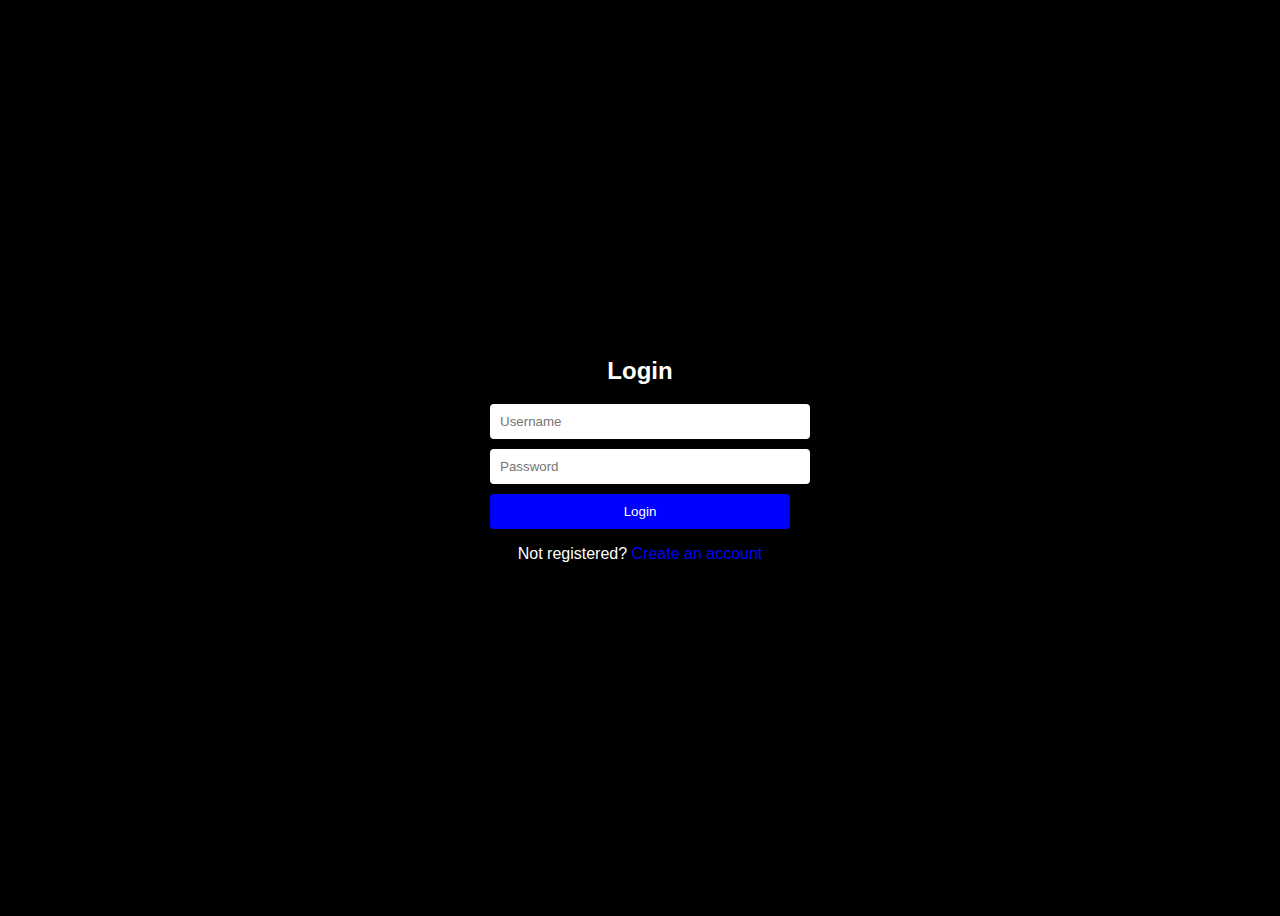
==== login.html @ d6227785 "Add files via upload" ====
<!DOCTYPE html>
<html>
<head>
  <title>Login/Signup Page</title>
  <link rel="stylesheet" type="text/css" href="loginstyles.css">
</head>
<body>
  <div class="container">
    <div class="form-wrapper">
      <form id="loginForm" class="form active">
        <h2>Login</h2>
        <input type="text" placeholder="Username" required>
        <input type="password" placeholder="Password" required>
        <button type="submit">Login</button>
        <p class="message">Not registered? <span id="signupLink">Create an account</span></p>
      </form>
      <form id="signupForm" class="form">
        <h2>Sign Up</h2>
        <input type="text" placeholder="Username" required>
        <input type="password" placeholder="Password" required>
        <input type="password" placeholder="Confirm Password" required>
        <button type="submit">Sign Up</button>
        <p class="message">Already registered? <span id="loginLink">Log in</span></p>
      </form>
    </div>
  </div>

  <script src="loginscript.js"></script>
</body>
</html>
---- loginstyles.css ----
body {
    background-color: #000;
    color: #fff;
    font-family: Arial, sans-serif;
  }
  
  .container {
    display: flex;
    justify-content: center;
    align-items: center;
    height: 100vh;
  }
  
  .form-wrapper {
    width: 300px;
  }
  
  h2 {
    text-align: center;
  }
  
  form {
    display: none;
  }
  
  form.active {
    display: block;
  }
  
  form input[type="text"],
  form input[type="password"] {
    width: 100%;
    padding: 10px;
    margin-bottom: 10px;
    background-color: #fff;
    border: none;
    border-radius: 4px;
  }
  
  form button {
    width: 100%;
    padding: 10px;
    background-color: #00f;
    color: #fff;
    border: none;
    border-radius: 4px;
    cursor: pointer;
  }
  
  .message {
    text-align: center;
  }
  
  .message span {
    color: #00f;
    cursor: pointer;
  }
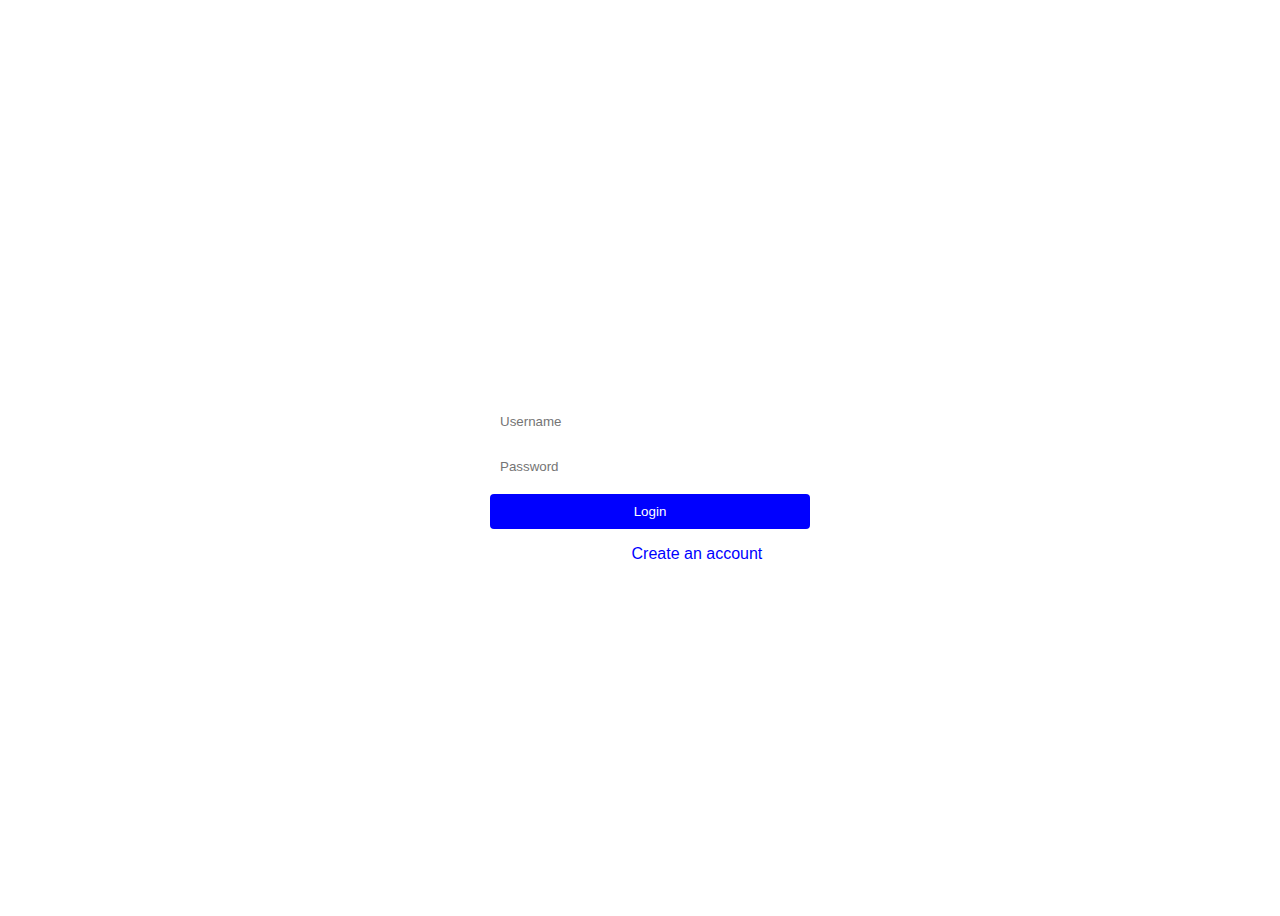
==== commit 2e8e06ce: "Add files via upload" ====
--- a/login.html
+++ b/login.html
@@ -1,30 +1,29 @@
-<!DOCTYPE html>
-<html>
-<head>
-  <title>Login/Signup Page</title>
-  <link rel="stylesheet" type="text/css" href="loginstyles.css">
-</head>
-<body>
-  <div class="container">
-    <div class="form-wrapper">
-      <form id="loginForm" class="form active">
-        <h2>Login</h2>
-        <input type="text" placeholder="Username" required>
-        <input type="password" placeholder="Password" required>
-        <button type="submit">Login</button>
-        <p class="message">Not registered? <span id="signupLink">Create an account</span></p>
-      </form>
-      <form id="signupForm" class="form">
-        <h2>Sign Up</h2>
-        <input type="text" placeholder="Username" required>
-        <input type="password" placeholder="Password" required>
-        <input type="password" placeholder="Confirm Password" required>
-        <button type="submit">Sign Up</button>
-        <p class="message">Already registered? <span id="loginLink">Log in</span></p>
-      </form>
-    </div>
-  </div>
-
-  <script src="loginscript.js"></script>
-</body>
-</html>
+<!DOCTYPE html> 
+<html> 
+    <head> 
+        <title>Login/Signup Page</title>         
+        <link rel="stylesheet" type="text/css" href="loginstyles.css"> 
+    </head>     
+    <body> 
+        <div class="container"> 
+            <div class="form-wrapper"> 
+                <form id="loginForm" class="form active"> 
+                    <h2>Login</h2> 
+                    <input type="text" placeholder="Username" required> 
+                    <input type="password" placeholder="Password" required> 
+                    <button type="submit" style="width: 320px;">Login</button>                     
+                    <p class="message">Not registered? <span id="signupLink">Create an account</span></p> 
+                </form>                 
+                <form id="signupForm" class="form"> 
+                    <h2>Sign Up</h2> 
+                    <input type="text" placeholder="Username" required> 
+                    <input type="password" placeholder="Password" required> 
+                    <input type="password" placeholder="Confirm Password" required> 
+                    <button type="submit" style="width: 320px;">Sign Up</button>                     
+                    <p class="message">Already registered? <span id="loginLink">Log in</span></p> 
+                </form>                 
+            </div>             
+        </div>         
+        <script src="loginscript.js"></script>         
+    </body>     
+</html>
--- a/loginstyles.css
+++ b/loginstyles.css
@@ -1,58 +1,59 @@
-body {
-    background-color: #000;
-    color: #fff;
-    font-family: Arial, sans-serif;
-  }
-  
-  .container {
-    display: flex;
-    justify-content: center;
-    align-items: center;
-    height: 100vh;
-  }
-  
-  .form-wrapper {
-    width: 300px;
-  }
-  
-  h2 {
-    text-align: center;
-  }
-  
-  form {
-    display: none;
-  }
-  
-  form.active {
-    display: block;
-  }
-  
-  form input[type="text"],
-  form input[type="password"] {
-    width: 100%;
-    padding: 10px;
-    margin-bottom: 10px;
-    background-color: #fff;
-    border: none;
-    border-radius: 4px;
-  }
-  
-  form button {
-    width: 100%;
-    padding: 10px;
-    background-color: #00f;
-    color: #fff;
-    border: none;
-    border-radius: 4px;
-    cursor: pointer;
-  }
-  
-  .message {
-    text-align: center;
-  }
-  
-  .message span {
-    color: #00f;
-    cursor: pointer;
-  }
+body {
+    background-image: url(artistic-blurry-colorful-wallpaper-background.jpg);
+    color: #fff;
+    font-family: Arial, sans-serif;
+}
+
+.container {
+    display: flex;
+    justify-content: center;
+    align-items: center;
+    height: 100vh;
+}
+
+.form-wrapper {
+    width: 300px;
+}
+
+h2 {
+    text-align: center;
+}
+
+form {
+    display: none;
+}
+
+form.active {
+    display: block;
+}
+
+form input[type="text"],
++  form input[type="password"] {
+    width: 100%;
+    padding: 10px;
+    margin-bottom: 10px;
+    background-color: #fff;
+    border: none;
+    border-radius: 4px;
+}
+
+form button {
+    width: 100%;
+    padding: 10px;
+    background-color: #00f;
+    color: #fff;
+    border: none;
+    border-radius: 4px;
+    cursor: pointer;
+}
+
+.message {
+    text-align: center;
+}
+
+.message span {
+    color: #00f;
+    cursor: pointer;
+}
   